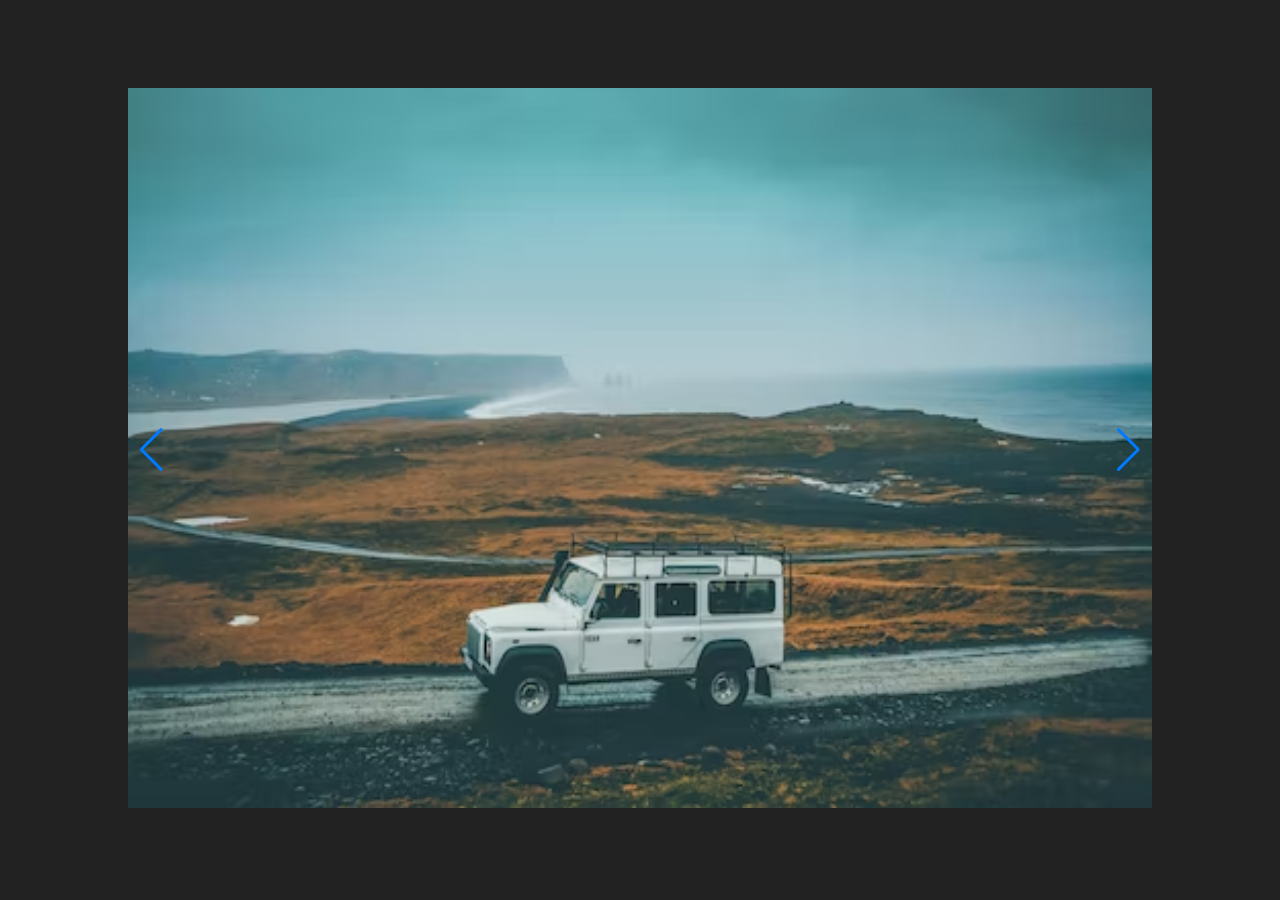
==== index.html @ 049470e4 "changes made" ====
<!DOCTYPE html>
<html lang="en">
<head>
    <meta charset="UTF-8">
    <meta http-equiv="X-UA-Compatible" content="IE=edge">
    <meta name="viewport" content="width=device-width, initial-scale=1.0">
    <title>Slideshow</title>
    <link rel="stylesheet" href="./css/index.css">
    <link
  rel="stylesheet"
  href="https://cdn.jsdelivr.net/npm/swiper@8/swiper-bundle.min.css"
/>
</head>
<body>
    <div class="container">
        
        <!-- Slider main container -->
<div class="swiper">
    <!-- Additional required wrapper -->
    <div class="swiper-wrapper">
      <!-- Slides -->
      <div class="swiper-slide"><img src="./image/photo-1491446559770-3fc03a481cdf.avif" alt="img"></div>
      <div class="swiper-slide"><img src="./image/photo-1512621425532-58df884d97f0.avif" alt="img"></div>
      <div class="swiper-slide"><img src="./image/photo-1578659258511-4a4e7dee7344.avif" alt="img"></div>
      <div class="swiper-slide"><img src="./image/photo-1612911912526-bc8815e23812.avif" alt="img"></div>
      <div class="swiper-slide"><img src="./image/photo-1614687154052-e05046c3feec.avif" alt="img"></div>
      <div class="swiper-slide"><img src="./image/photo-1615887110697-0819ec23465f.avif" alt="img"></div>
      ...
    </div>
    <!-- If we need pagination -->
    <div class="swiper-pagination"></div>

    <div class="swiper-button-prev"></div>
    <div class="swiper-button-next"></div>
  </div>
    </div>

    <script src="https://cdn.jsdelivr.net/npm/swiper@8/swiper-bundle.min.js"></script>
</body>
</html>
---- css/index.css ----
*{
    margin: 0px;
    padding:0px;
    box-sizing: border-box;
}
.container{
    width: 100%;
    height: 100vh;
    background-color: #222;
    display: flex;
    align-items: center;
    justify-content: center;
}
.swiper{
    width: 80%;
    height: fit-content;

}
.swiper-slide img{
    width:100%;
    height: 80vh;
}
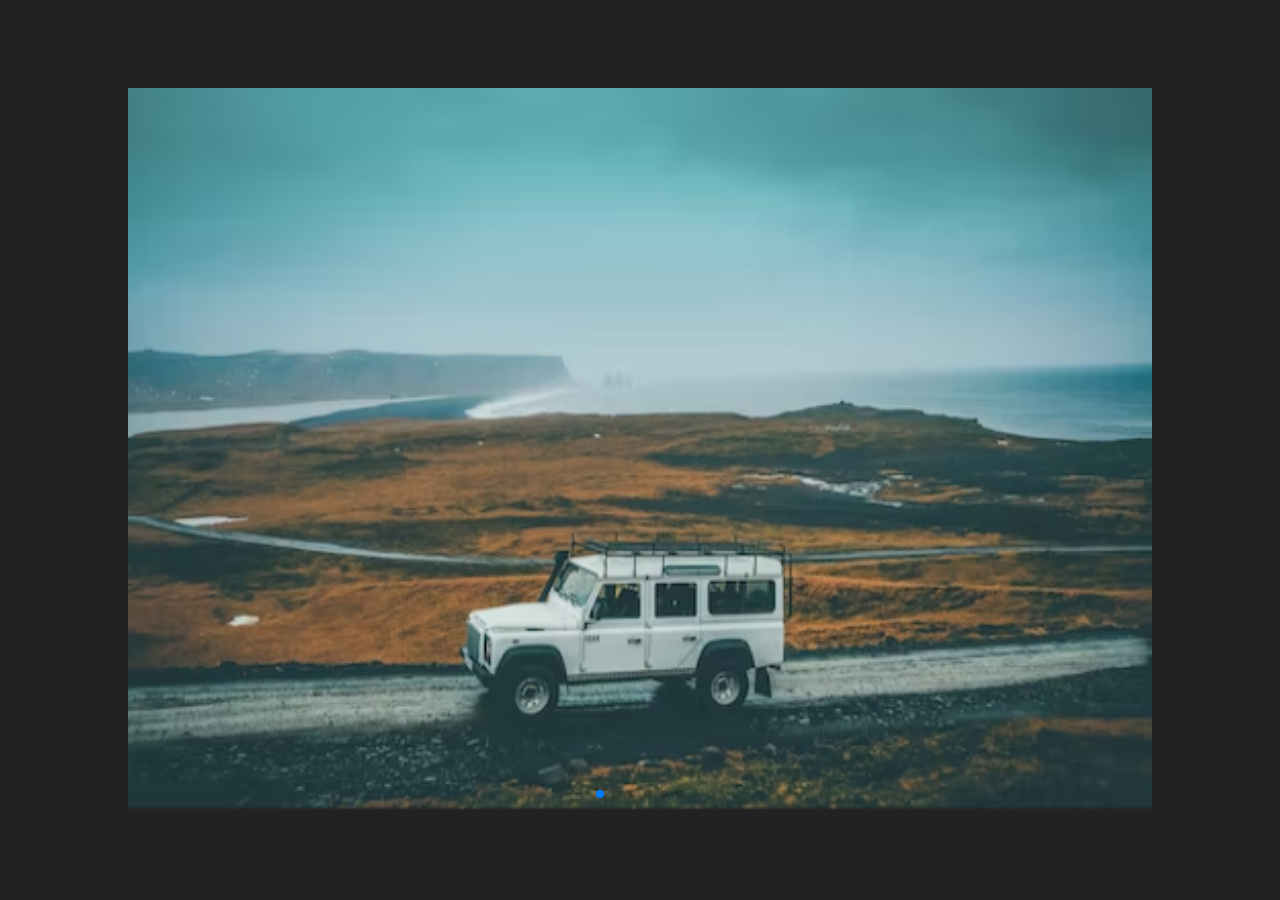
==== commit cd6accd8: "completed" ====
--- a/index.html
+++ b/index.html
@@ -1,40 +1,67 @@
 <!DOCTYPE html>
 <html lang="en">
-<head>
-    <meta charset="UTF-8">
-    <meta http-equiv="X-UA-Compatible" content="IE=edge">
-    <meta name="viewport" content="width=device-width, initial-scale=1.0">
+  <head>
+    <meta charset="UTF-8" />
+    <meta http-equiv="X-UA-Compatible" content="IE=edge" />
+    <meta name="viewport" content="width=device-width, initial-scale=1.0" />
     <title>Slideshow</title>
-    <link rel="stylesheet" href="./css/index.css">
+    <link rel="stylesheet" href="./css/index.css" />
     <link
-  rel="stylesheet"
-  href="https://cdn.jsdelivr.net/npm/swiper@8/swiper-bundle.min.css"
-/>
-</head>
-<body>
+      rel="stylesheet"
+      href="https://cdn.jsdelivr.net/npm/swiper@8/swiper-bundle.min.css"
+    />
+  </head>
+  <body>
     <div class="container">
-        
-        <!-- Slider main container -->
-<div class="swiper">
-    <!-- Additional required wrapper -->
-    <div class="swiper-wrapper">
-      <!-- Slides -->
-      <div class="swiper-slide"><img src="./image/photo-1491446559770-3fc03a481cdf.avif" alt="img"></div>
-      <div class="swiper-slide"><img src="./image/photo-1512621425532-58df884d97f0.avif" alt="img"></div>
-      <div class="swiper-slide"><img src="./image/photo-1578659258511-4a4e7dee7344.avif" alt="img"></div>
-      <div class="swiper-slide"><img src="./image/photo-1612911912526-bc8815e23812.avif" alt="img"></div>
-      <div class="swiper-slide"><img src="./image/photo-1614687154052-e05046c3feec.avif" alt="img"></div>
-      <div class="swiper-slide"><img src="./image/photo-1615887110697-0819ec23465f.avif" alt="img"></div>
-      ...
-    </div>
-    <!-- If we need pagination -->
-    <div class="swiper-pagination"></div>
+      <div class="swiper">
+        <div class="swiper-wrapper">
+          <!-- Slides -->
+          <div class="swiper-slide">
+            <img
+              src="./image/photo-1491446559770-3fc03a481cdf.avif"
+              alt="img"
+            />
+          </div>
+          <div class="swiper-slide">
+            <img
+              src="./image/photo-1512621425532-58df884d97f0.avif"
+              alt="img"
+            />
+          </div>
+          <div class="swiper-slide">
+            <img
+              src="./image/photo-1578659258511-4a4e7dee7344.avif"
+              alt="img"
+            />
+          </div>
+          <div class="swiper-slide">
+            <img
+              src="./image/photo-1612911912526-bc8815e23812.avif"
+              alt="img"
+            />
+          </div>
+          <div class="swiper-slide">
+            <img
+              src="./image/photo-1614687154052-e05046c3feec.avif"
+              alt="img"
+            />
+          </div>
+          <div class="swiper-slide">
+            <img
+              src="./image/photo-1615887110697-0819ec23465f.avif"
+              alt="img"
+            />
+          </div>
+          ...
+        </div>
 
-    <div class="swiper-button-prev"></div>
-    <div class="swiper-button-next"></div>
-  </div>
+        <div class="swiper-pagination"></div>
+        <div class="swiper-button-prev"></div>
+        <div class="swiper-button-next"></div>
+      </div>
     </div>
 
     <script src="https://cdn.jsdelivr.net/npm/swiper@8/swiper-bundle.min.js"></script>
-</body>
-</html>+    <script src="./script/index.js"></script>
+  </body>
+</html>
--- a/css/index.css
+++ b/css/index.css
@@ -1,22 +1,35 @@
-*{
-    margin: 0px;
-    padding:0px;
-    box-sizing: border-box;
+* {
+  margin: 0px;
+  padding: 0px;
+  box-sizing: border-box;
 }
-.container{
-    width: 100%;
-    height: 100vh;
-    background-color: #222;
-    display: flex;
-    align-items: center;
-    justify-content: center;
+.container {
+  width: 100%;
+  height: 100vh;
+  background-color: #222;
+  display: flex;
+  align-items: center;
+  justify-content: center;
 }
-.swiper{
-    width: 80%;
-    height: fit-content;
+.swiper {
+  width: 80%;
+  height: fit-content;
+}
 
+.swiper-pagination-bullet-active {
+  background: #a12a2a;
 }
-.swiper-slide img{
-    width:100%;
-    height: 80vh;
-}+.swiper-slide img {
+  width: 100%;
+  height: 80vh;
+}
+:root {
+  --swiper-navigation-color: #e4993800;
+}
+.swiper-button-next:hover {
+  --swiper-navigation-color: white;
+}
+
+.swiper-button-prev:hover {
+  --swiper-navigation-color: white;
+}
